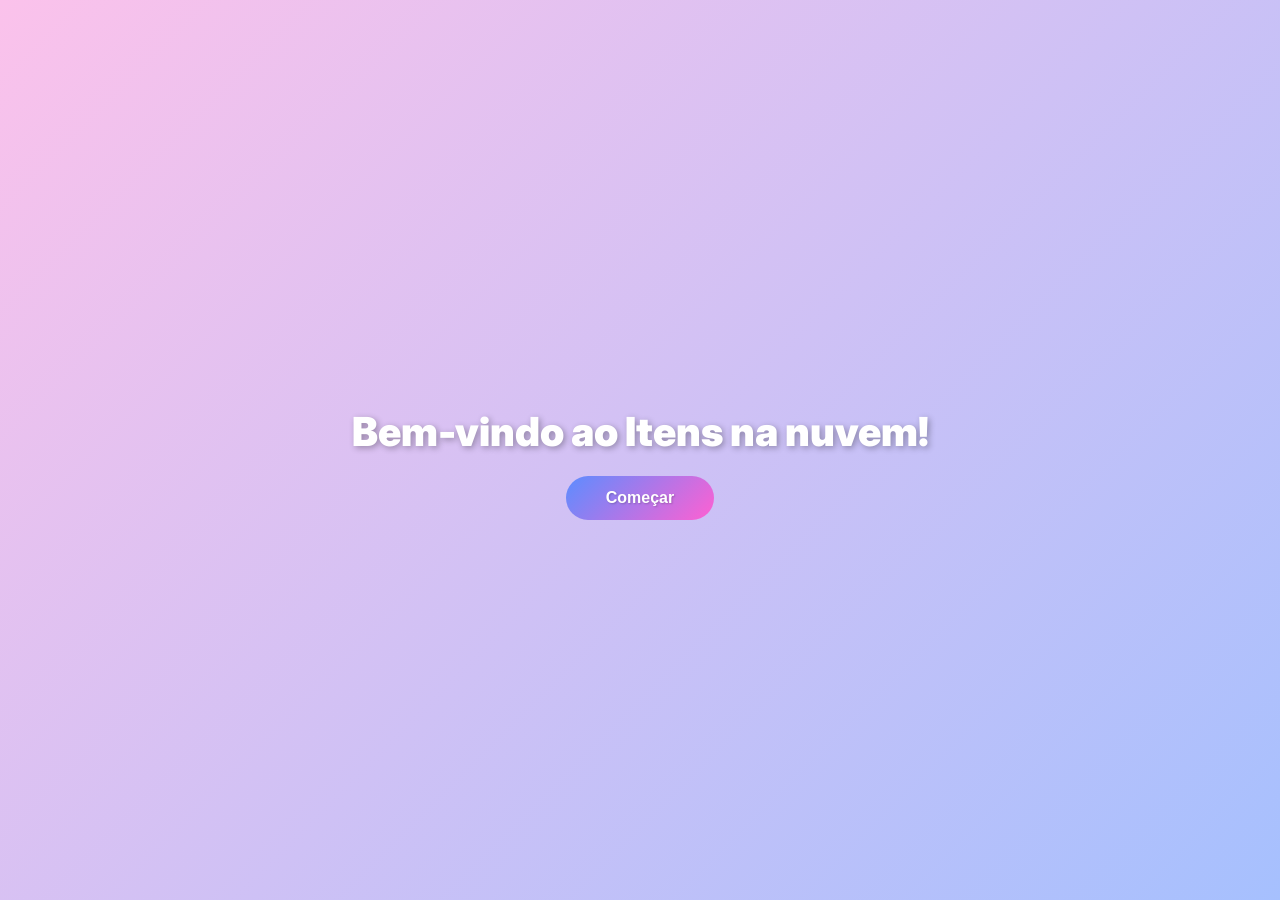
==== arrastaresoltar.html @ 259b535d "inicial" ====
<!DOCTYPE html>
<html lang="pt-BR">
<head>
<meta charset="UTF-8">
<meta name="viewport" content="width=device-width, initial-scale=1.0">
<title>Itens na nuvem</title>
<link rel="manifest" href="/manifest.json">
<style>
@import url('https://fonts.googleapis.com/css2?family=Inter:wght@400;700;900&display=swap');
body { margin:0; padding:0; width:100vw; height:100vh; background: linear-gradient(135deg,#a7d0f3,#e8c7ff); font-family:'Inter',sans-serif; display:flex; flex-direction:column; align-items:center; justify-content:center; overflow:hidden; color:#311b92; }
.back-button:hover, #restart-button:hover {
    transform: translateY(-3px);
    box-shadow: 0 6px 15px rgba(0, 0, 0, 0.3);
  }
  .back-button { left: 20px; }
  #restart-button { right: 20px; }


   .next-button, #restart-button, .back-button {
            position: fixed;
            width: 70px;
            height: 70px;
            border-radius: 50%;
            border: none;
            cursor: pointer;
            box-shadow: 0 4px 12px rgba(0, 0, 0, 0.4);
            z-index: 20;
            transition: transform 0.2s ease, box-shadow 0.2s ease;
            font-size: 2rem;
            color: white;
            font-weight: bold;
            border: 4px solid #fff;
        }
        .next-button { top: 20px; right: 20px; background: linear-gradient(135deg, #e0aaff, #aa22ff); }
        #restart-button { top: 50%; left: 10%; transform: translateX(-50%); background: linear-gradient(135deg, #e0aaff, #aa22ff); }
        .back-button { top: 20px; left: 20px; background: linear-gradient(135deg, #e0aaff, #aa22ff); }
        .next-button:active, #restart-button:active, .back-button:active {
            transform: scale(0.9) translateX(-50%);
            box-shadow: 0 2px 8px rgba(0, 0, 0, 0.4);
        }

.game-container { display:flex; flex-direction:column; align-items:center; justify-content:center; padding:2rem; background-color: rgba(255,255,255,0.5); backdrop-filter: blur(15px); border-radius:20px; box-shadow:0 10px 30px rgba(0,0,0,0.15); height:500px; }
h1 { font-size:2.5rem; font-weight:900; color:#4a148c; margin-bottom:0.5rem; }
#instruction-text { font-size:1.2rem; font-weight:700; color:#6a1b9a; margin-bottom:2rem; }
.main-game-area { display:flex; justify-content:center; align-items:flex-start; gap:3rem; margin-bottom:3rem; position:relative; }
#cloud-container { position:relative; width:500px; height:250px; display:flex; justify-content:center; align-items:center; animation: float 4s ease-in-out infinite; }
@keyframes float { 0% {transform:translateY(0);} 50% {transform:translateY(-12px);} 100% {transform:translateY(0);} }
#cloud-container img.cloud-bg { width:100%; height:100%; object-fit:contain; }
#cloud-item { position:absolute; top:50%; left:50%; width:200px; height:200px; transform:translate(-50%, -50%); pointer-events:none; transition: all 0.5s ease; opacity:0.3; }
#robot { width:600px; height:auto; transition: transform 0.3s; position:relative; z-index:2; }
.options { display:flex; gap:10rem; }
.option { width:200px; height:200px; background: linear-gradient(145deg,#bbfffe,#d0d7fd); display:flex; justify-content:center; align-items:center; border-radius:20px; cursor:grab; box-shadow:6px 6px 12px rgba(0,0,0,0.2), -6px -6px 12px rgba(255,255,255,0.5); transition: transform 0.3s, box-shadow 0.3s; transform-style: preserve-3d; }
.option img { max-width:80%; max-height:80%; }
.option.hidden { display:none; }
.option.dragging { opacity:0; }
@keyframes danceAnim { 0%{transform:rotate(0deg);} 25%{transform:rotate(15deg);} 50%{transform:rotate(-15deg);} 75%{transform:rotate(15deg);} 100%{transform:rotate(0deg);} }
#robot.dance { animation:danceAnim 1s ease; }
.option:hover { transform:translateY(-5px) scale(1.05); box-shadow:8px 8px 16px rgba(0,0,0,0.3), -8px -8px 16px rgba(255,255,255,0.6); }
#cloud-container.correct { box-shadow:0 0 30px 10px #ffeb3b; transition: box-shadow 0.3s ease-in-out; }
/* PARTICULAS */
.particle { position:absolute; width:10px; height:10px; border-radius:50%; opacity:0.8; pointer-events:none; animation:fall linear; }
@keyframes fall { 0%{transform:translateY(0);} 100%{transform:translateY(600px);} }


       .lock-screen {
            position: fixed; 
            top:0; 
            left:0; 
            width:100%; 
            height:100%;
            background: rgba(0,0,0,0.6); 
            display:flex; 
            justify-content:center; 
            align-items:center;
            z-index:2000; 
            display:none;
        }

        /* Estilo da caixa de bloqueio */
        .lock-box {
            background: rgba(255, 255, 255, 0.4);
            -webkit-backdrop-filter: blur(10px);
            backdrop-filter: blur(10px);
            padding: 30px 40px;
            border-radius: 25px;
            text-align: center;
            box-shadow: 0 8px 20px rgba(0, 0, 0, 0.25);
            max-width: 350px;
            width: 90%;
            border: 1px solid rgba(255, 255, 255, 0.3);
        }

        .lock-box h2 { 
            color: #4a148c; 
            margin-bottom: 0.5rem; 
            font-weight: 700;
        }

        .lock-box p {
            color: #6a0dad;
            margin-bottom: 1rem;
            font-weight: 600;
        }

        .lock-box input {
            padding:0.7rem; font-size:1rem; margin-bottom:1rem;
    width:80%; max-width:250px;
    border:3px solid #f2e2ff; border-radius:15px;
    outline:none; transition:0.3s; background-color:#f8f0ff;
    text-align:center; color:#4a148c;
        }

        .lock-box input:focus {
            border-color:#d1b8ff; box-shadow:0 0 8px rgba(209,184,255,0.8);
        }
        
        .lock-box button {
            background: linear-gradient(135deg, #a6c0fe, #fbc2eb);
            color: white;
            font-weight: bold;
            cursor: pointer;
            width: 100%;
            padding: 0.8rem;
            margin-top: 1rem;
            border-radius: 15px;
            border: none;
            font-size: 1rem;
            transition: transform 0.3s, box-shadow 0.3s;
            box-shadow: 0 4px 6px rgba(0,0,0,0.1);
        }

        .lock-box button:hover {
            transform:scale(1.1);
        }
        
        .lock-box #unlockFeedback {
            color:#ff5252; font-weight:bold; margin-top:10px; animation:fadeIn 0.5s;
        }

</style>
</head>
<body>
<a href="jogos.html" class="back-button" style="left:2rem;">⬅</a>
<button id="restart-button" class="back-button" style="left:auto; right:2rem;">⟳</button>

   <div id="start-screen" style="
    position: fixed;
    top: 0; left: 0;
    width: 100%; height: 100%;
    background: linear-gradient(135deg,#fbc2eb,#a6c0fe);
    display: flex; flex-direction: column;
    align-items: center; justify-content: center;
    z-index: 9999;
">
    <h1 style="
        color: #fff;
        font-size: 2.5rem;
        text-align: center;
        text-shadow: 2px 2px 6px rgba(0,0,0,0.3);
        margin-bottom: 20px;
    ">Bem-vindo ao Itens na nuvem!</h1>
    <button id="start-game-btn" style="
        padding:0.8rem 2.5rem;
        font-size:1rem;
        border-radius:100px;
        border:none;
        background: linear-gradient(135deg,#5c8dff,#ff60d2);
        color:white;
        cursor:pointer;
        font-weight:bold;
        text-shadow:1px 1px 2px rgba(0,0,0,0.2);
    ">Começar</button>
</div>


<div class="game-container">
    <h1>Arraste o item para a nuvem!</h1>
    <p id="instruction-text">Arraste a música para a nuvem.</p>

    <div class="main-game-area">
        <div id="cloud-container">
            <img src="nuvem2.png" alt="Nuvem" class="cloud-bg">
            <img id="cloud-item" src="" alt="Item esperado">
        </div>
    </div>

    <div class="options">
        <div class="option" id="music" draggable="true">
            <img src="musica2.png" alt="Música">
        </div>
        <div class="option" id="photo" draggable="true">
            <img src="foto2.png" alt="Foto">
        </div>
        <div class="option" id="game" draggable="true">
            <img src="videogame2.png" alt="Videogame">
        </div>
    </div>
</div>

<!-- SONS -->
<audio id="victory-sound" src="itenscarregados.mp3" preload="auto"></audio>
<audio id="correct-sound" src="itemcorreto.mp3" preload="auto"></audio>
<audio id="wrong-sound" src="itemerrado.mp3" preload="auto"></audio>
<audio id="robot-music-sound" src="robomusica.mp3" preload="auto"></audio>
<audio id="robot-photo-sound" src="robofoto.mp3" preload="auto"></audio>
<audio id="robot-game-sound" src="robojogo.mp3" preload="auto"></audio>

<div class="lock-screen" id="lock-screen">
      <div class="lock-box">
        <p class="text-xs text-gray-400 font-normal">Painel Parental</p>
        <h2 class="text-base text-gray-600 font-normal mb-2">Tempo esgotado!</h2>
        <p class="text-sm font-light">Digite a senha para continuar jogando:</p>
        <input type="password" id="unlockPassword" placeholder="Senha">
        <br>
        <button onclick="unlockGame()">Desbloquear</button>
        <p id="unlockFeedback" style="color:red;font-weight:bold;margin-top:8px;"></p>
      </div>
    </div>



<script>
const cloudContainer = document.getElementById('cloud-container');
const cloudItem = document.getElementById('cloud-item');
const instructionText = document.getElementById('instruction-text');

const sequence=['music','photo','game'];
const itemImages={music:"musica2.png", photo:"foto2.png", game:"videogame2.png"};
const instructionSequence=[
    'Arraste a música para a nuvem.',
    'Agora, arraste a foto para a nuvem.',
    'Por fim, arraste o videogame para a nuvem.'
];
const robotGifs={music:"robodanca (3).gif", photo:"robofoto.gif", game:"robojogo.gif"};

let current=0;
let robot;
let currentRobotSound=null;
let particlesInterval=null;

// MOSTRAR PRIMEIRO ITEM
cloudItem.src=itemImages[sequence[current]];
cloudItem.style.opacity=0.3;

// DRAG & DROP
document.querySelectorAll('.option').forEach(item=>{
    item.addEventListener('dragstart', e=>{
        e.dataTransfer.setData('text/plain', e.currentTarget.id);
        e.currentTarget.classList.add('dragging');
        const ghost=e.currentTarget.cloneNode(true);
        ghost.style.position="absolute";
        ghost.style.top="-1000px";
        ghost.style.left="-1000px";
        ghost.style.opacity="1";
        document.body.appendChild(ghost);
        e.dataTransfer.setDragImage(ghost, ghost.offsetWidth/2, ghost.offsetHeight/2);
        setTimeout(()=>document.body.removeChild(ghost),0);
    });
    item.addEventListener('dragend', e=>{
        if(!e.currentTarget.classList.contains('hidden')){
            e.currentTarget.classList.remove('dragging');
        }
    });
});

cloudContainer.addEventListener('dragover', e=>e.preventDefault());

cloudContainer.addEventListener('drop', e=>{
    e.preventDefault();
    const id=e.dataTransfer.getData('text/plain');
    const draggedElement=document.getElementById(id);
    draggedElement.classList.remove('dragging');

    if(currentRobotSound){
        currentRobotSound.loop=false;
        currentRobotSound.pause();
        currentRobotSound.currentTime=0;
        currentRobotSound=null;
    }

    if(id===sequence[current]){
        document.getElementById("correct-sound").play();

        if(!robot){
            robot=document.createElement('img');
            robot.id='robot';
            robot.src=robotGifs[id];
            robot.style.width='600px';
            robot.style.height='auto';
            robot.style.transition='transform 0.3s';
            document.querySelector('.main-game-area').appendChild(robot);
        }else{
            robot.src=robotGifs[id];
        }
        robot.classList.add('dance');
        setTimeout(()=>robot.classList.remove('dance'),1000);

        if(id==='music') currentRobotSound=document.getElementById("robot-music-sound");
        if(id==='photo') currentRobotSound=document.getElementById("robot-photo-sound");
        if(id==='game') currentRobotSound=document.getElementById("robot-game-sound");

        currentRobotSound.currentTime=0;
        currentRobotSound.loop=true;
        currentRobotSound.play();

        cloudContainer.classList.add('correct');
        setTimeout(()=>cloudContainer.classList.remove('correct'),300);

        cloudItem.src=itemImages[id];
        cloudItem.style.opacity=1;

        draggedElement.classList.add('hidden');
        current++;

        if(current<sequence.length){
            setTimeout(()=>{
                cloudItem.src=itemImages[sequence[current]];
                cloudItem.style.opacity=0.3;
                instructionText.textContent=instructionSequence[current];
            },3000);
        }else{
            // Vitória: apenas registrar no histórico
            startGame();
        }
    }else{
        document.getElementById("wrong-sound").play();
        draggedElement.classList.remove('dragging');
    }
});

// FUNÇÃO PARTICULAS
function startParticles(){
    if(particlesInterval) clearInterval(particlesInterval);
    particlesInterval=setInterval(()=>{
        const particle=document.createElement('div');
        particle.classList.add('particle');
        particle.style.backgroundColor=`hsl(${Math.random()*360},70%,60%)`;
        particle.style.left=Math.random()*window.innerWidth+'px';
        particle.style.animationDuration=2+Math.random()*2+'s';
        document.body.appendChild(particle);
        setTimeout(()=>particle.remove(),3000);
    },100);
}

function stopParticles(){
    if(particlesInterval) clearInterval(particlesInterval);
}

// CONTROLE PARENTAL
function startTimerGame(){
    clearInterval(window.limitCheckerGame);
    window.limitCheckerGame = setInterval(()=>{
        const gameLimit = parseInt(localStorage.getItem('gameLimit')) || 0;
        const gameStart = parseInt(localStorage.getItem('gameStart')) || 0;
        if(gameLimit && gameStart){
            const elapsed = (Date.now() - gameStart) / 1000;
            if(elapsed >= gameLimit){
                clearInterval(window.limitCheckerGame);
                const lock = document.getElementById("lock-screen");
                if(lock) lock.style.display = "flex";
            }
        }
    }, 1000);
}

function unlockGame(){
    const input = document.getElementById("unlockPassword").value;
    const savedPassword = localStorage.getItem("parentPassword") || "1234";
    const feedback = document.getElementById("unlockFeedback");
    if(input === savedPassword){
        document.getElementById("lock-screen").style.display = "none";
        document.getElementById("unlockPassword").value = "";
        feedback.textContent = "";
        localStorage.setItem('gameStart', Date.now());
        startTimerGame();
    } else {
        feedback.textContent = "Senha incorreta!";
    }
}

if(localStorage.getItem('gameLimit') && localStorage.getItem('gameStart')){
    startTimerGame();
}

// FUNÇÃO PARA SALVAR HISTÓRICO
function startGame() {
    const gameName = "Arrastar e soltar";
    let historico = JSON.parse(localStorage.getItem("gameHistory")) || {};
    if (!historico[gameName]) {
        historico[gameName] = { plays: 0 };
    }
    historico[gameName].plays += 1;
    localStorage.setItem("gameHistory", JSON.stringify(historico));
}

// BOTÃO RESTART
const restartButton = document.getElementById('restart-button');

restartButton.addEventListener('click', () => {
    current = 0;
    cloudItem.src = itemImages[sequence[current]];
    cloudItem.style.opacity = 0.3;
    instructionText.textContent = instructionSequence[current];
    document.querySelectorAll('.option').forEach(opt => opt.classList.remove('hidden', 'dragging'));
    
    if(robot){
        robot.remove();
        robot = null;
    }
    
    if(currentRobotSound){
        currentRobotSound.loop = false;
        currentRobotSound.pause();
        currentRobotSound.currentTime = 0;
        currentRobotSound = null;
    }

    stopParticles();
});
constentranceSound = new Audio('oqueenuvem.mp3'); // primeiro som
constafterSound = new Audio('conecteoscabos.mp3'); // segundo som

document.getElementById("start-game-btn").addEventListener("click", function() {
    // Esconde a tela inicial
    document.getElementById("start-screen").style.display = "none";

    // Garante que o evento 'ended' do primeiro som está registrado antes de tocar
    entranceSound.addEventListener("ended", () => {
        afterSound.play().catch(e => console.warn("Erro ao tocar o segundo som:", e));
    }, { once: true }); // 'once' evita múltiplos disparos

    // Toca o primeiro som
    entranceSound.play().catch(e => console.warn("Erro ao tocar o primeiro som:", e));
});

</script>
<script src="/register-sw.js"></script>
</body>
</html>
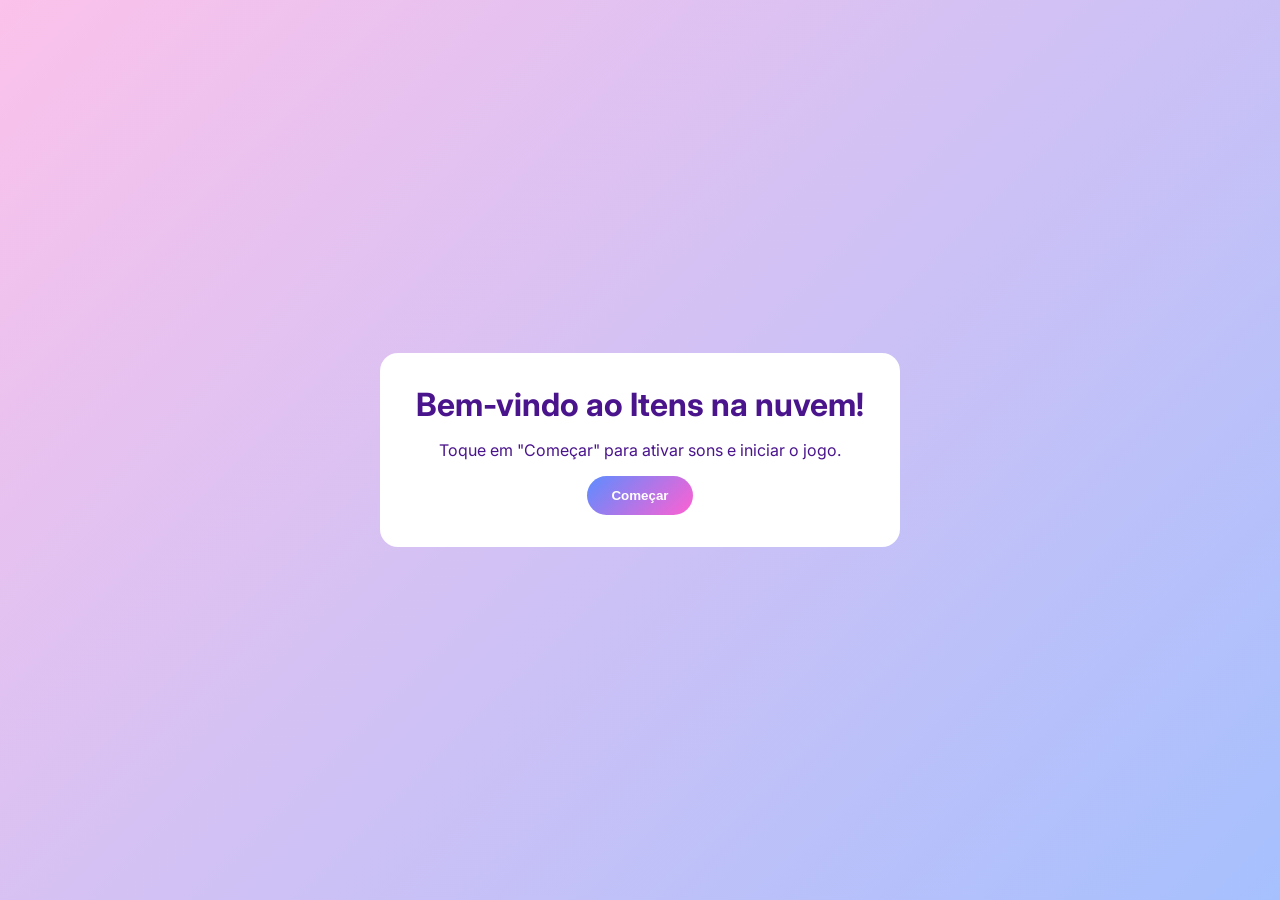
==== commit 6fb53332: "arrasta e solta" ====
--- a/arrastaresoltar.html
+++ b/arrastaresoltar.html
@@ -1,439 +1,475 @@
-<!DOCTYPE html>
+<!doctype html>
 <html lang="pt-BR">
 <head>
-<meta charset="UTF-8">
-<meta name="viewport" content="width=device-width, initial-scale=1.0">
+<meta charset="utf-8" />
+<meta name="viewport" content="width=device-width,initial-scale=1,viewport-fit=cover" />
 <title>Itens na nuvem</title>
-<link rel="manifest" href="/manifest.json">
+
+<!-- PWA meta -->
+<link rel="manifest" href="manifest.json">
+<meta name="theme-color" content="#a7d0f3"/>
+<link rel="icon" href="icons/icon-192.png">
+
+<!-- Fonts -->
+<link href="https://fonts.googleapis.com/css2?family=Inter:wght@400;700;900&display=swap" rel="stylesheet">
+
 <style>
-@import url('https://fonts.googleapis.com/css2?family=Inter:wght@400;700;900&display=swap');
-body { margin:0; padding:0; width:100vw; height:100vh; background: linear-gradient(135deg,#a7d0f3,#e8c7ff); font-family:'Inter',sans-serif; display:flex; flex-direction:column; align-items:center; justify-content:center; overflow:hidden; color:#311b92; }
-.back-button:hover, #restart-button:hover {
-    transform: translateY(-3px);
-    box-shadow: 0 6px 15px rgba(0, 0, 0, 0.3);
-  }
-  .back-button { left: 20px; }
-  #restart-button { right: 20px; }
-
-
-   .next-button, #restart-button, .back-button {
-            position: fixed;
-            width: 70px;
-            height: 70px;
-            border-radius: 50%;
-            border: none;
-            cursor: pointer;
-            box-shadow: 0 4px 12px rgba(0, 0, 0, 0.4);
-            z-index: 20;
-            transition: transform 0.2s ease, box-shadow 0.2s ease;
-            font-size: 2rem;
-            color: white;
-            font-weight: bold;
-            border: 4px solid #fff;
-        }
-        .next-button { top: 20px; right: 20px; background: linear-gradient(135deg, #e0aaff, #aa22ff); }
-        #restart-button { top: 50%; left: 10%; transform: translateX(-50%); background: linear-gradient(135deg, #e0aaff, #aa22ff); }
-        .back-button { top: 20px; left: 20px; background: linear-gradient(135deg, #e0aaff, #aa22ff); }
-        .next-button:active, #restart-button:active, .back-button:active {
-            transform: scale(0.9) translateX(-50%);
-            box-shadow: 0 2px 8px rgba(0, 0, 0, 0.4);
-        }
-
-.game-container { display:flex; flex-direction:column; align-items:center; justify-content:center; padding:2rem; background-color: rgba(255,255,255,0.5); backdrop-filter: blur(15px); border-radius:20px; box-shadow:0 10px 30px rgba(0,0,0,0.15); height:500px; }
-h1 { font-size:2.5rem; font-weight:900; color:#4a148c; margin-bottom:0.5rem; }
-#instruction-text { font-size:1.2rem; font-weight:700; color:#6a1b9a; margin-bottom:2rem; }
-.main-game-area { display:flex; justify-content:center; align-items:flex-start; gap:3rem; margin-bottom:3rem; position:relative; }
-#cloud-container { position:relative; width:500px; height:250px; display:flex; justify-content:center; align-items:center; animation: float 4s ease-in-out infinite; }
-@keyframes float { 0% {transform:translateY(0);} 50% {transform:translateY(-12px);} 100% {transform:translateY(0);} }
-#cloud-container img.cloud-bg { width:100%; height:100%; object-fit:contain; }
-#cloud-item { position:absolute; top:50%; left:50%; width:200px; height:200px; transform:translate(-50%, -50%); pointer-events:none; transition: all 0.5s ease; opacity:0.3; }
-#robot { width:600px; height:auto; transition: transform 0.3s; position:relative; z-index:2; }
-.options { display:flex; gap:10rem; }
-.option { width:200px; height:200px; background: linear-gradient(145deg,#bbfffe,#d0d7fd); display:flex; justify-content:center; align-items:center; border-radius:20px; cursor:grab; box-shadow:6px 6px 12px rgba(0,0,0,0.2), -6px -6px 12px rgba(255,255,255,0.5); transition: transform 0.3s, box-shadow 0.3s; transform-style: preserve-3d; }
-.option img { max-width:80%; max-height:80%; }
-.option.hidden { display:none; }
-.option.dragging { opacity:0; }
-@keyframes danceAnim { 0%{transform:rotate(0deg);} 25%{transform:rotate(15deg);} 50%{transform:rotate(-15deg);} 75%{transform:rotate(15deg);} 100%{transform:rotate(0deg);} }
-#robot.dance { animation:danceAnim 1s ease; }
-.option:hover { transform:translateY(-5px) scale(1.05); box-shadow:8px 8px 16px rgba(0,0,0,0.3), -8px -8px 16px rgba(255,255,255,0.6); }
-#cloud-container.correct { box-shadow:0 0 30px 10px #ffeb3b; transition: box-shadow 0.3s ease-in-out; }
-/* PARTICULAS */
-.particle { position:absolute; width:10px; height:10px; border-radius:50%; opacity:0.8; pointer-events:none; animation:fall linear; }
-@keyframes fall { 0%{transform:translateY(0);} 100%{transform:translateY(600px);} }
-
-
-       .lock-screen {
-            position: fixed; 
-            top:0; 
-            left:0; 
-            width:100%; 
-            height:100%;
-            background: rgba(0,0,0,0.6); 
-            display:flex; 
-            justify-content:center; 
-            align-items:center;
-            z-index:2000; 
-            display:none;
-        }
-
-        /* Estilo da caixa de bloqueio */
-        .lock-box {
-            background: rgba(255, 255, 255, 0.4);
-            -webkit-backdrop-filter: blur(10px);
-            backdrop-filter: blur(10px);
-            padding: 30px 40px;
-            border-radius: 25px;
-            text-align: center;
-            box-shadow: 0 8px 20px rgba(0, 0, 0, 0.25);
-            max-width: 350px;
-            width: 90%;
-            border: 1px solid rgba(255, 255, 255, 0.3);
-        }
-
-        .lock-box h2 { 
-            color: #4a148c; 
-            margin-bottom: 0.5rem; 
-            font-weight: 700;
-        }
-
-        .lock-box p {
-            color: #6a0dad;
-            margin-bottom: 1rem;
-            font-weight: 600;
-        }
-
-        .lock-box input {
-            padding:0.7rem; font-size:1rem; margin-bottom:1rem;
-    width:80%; max-width:250px;
-    border:3px solid #f2e2ff; border-radius:15px;
-    outline:none; transition:0.3s; background-color:#f8f0ff;
-    text-align:center; color:#4a148c;
-        }
-
-        .lock-box input:focus {
-            border-color:#d1b8ff; box-shadow:0 0 8px rgba(209,184,255,0.8);
-        }
-        
-        .lock-box button {
-            background: linear-gradient(135deg, #a6c0fe, #fbc2eb);
-            color: white;
-            font-weight: bold;
-            cursor: pointer;
-            width: 100%;
-            padding: 0.8rem;
-            margin-top: 1rem;
-            border-radius: 15px;
-            border: none;
-            font-size: 1rem;
-            transition: transform 0.3s, box-shadow 0.3s;
-            box-shadow: 0 4px 6px rgba(0,0,0,0.1);
-        }
-
-        .lock-box button:hover {
-            transform:scale(1.1);
-        }
-        
-        .lock-box #unlockFeedback {
-            color:#ff5252; font-weight:bold; margin-top:10px; animation:fadeIn 0.5s;
-        }
-
+:root{
+  --bg1:#a7d0f3; --bg2:#e8c7ff; --accent1:#4a148c; --accent2:#6a1b9a;
+  --card-bg: rgba(255,255,255,0.55);
+  --glass: rgba(255,255,255,0.25);
+}
+*{box-sizing:border-box}
+html,body{height:100%; margin:0; padding:0; font-family:Inter,system-ui,-apple-system,"Segoe UI",Roboto; background:linear-gradient(135deg,var(--bg1),var(--bg2)); color:var(--accent1); -webkit-font-smoothing:antialiased; -moz-osx-font-smoothing:grayscale;}
+a{color:inherit; text-decoration:none}
+
+/* Layout */
+.wrapper{min-height:100vh; display:flex; align-items:center; justify-content:center; padding:2vmax;}
+.game-card{
+  width:min(1100px,96%);
+  background:var(--card-bg); border-radius:20px; padding:clamp(18px,3vw,36px);
+  box-shadow:0 20px 40px rgba(0,0,0,0.12); backdrop-filter: blur(8px);
+  display:flex; flex-direction:column; align-items:center;
+}
+.header{width:100%; display:flex; align-items:center; justify-content:space-between; gap:1rem; margin-bottom:1rem;}
+.title{font-size:clamp(1.6rem,3.2vw,2.4rem); font-weight:900; color:var(--accent1); text-align:center; flex:1}
+.controls{display:flex; gap:0.75rem; align-items:center}
+.icon-btn{width:56px;height:56px;border-radius:50%;border:none!important;background:linear-gradient(135deg,#e0aaff,#aa22ff); color:#fff; display:grid;place-items:center; box-shadow:0 6px 15px rgba(0,0,0,0.2); cursor:pointer}
+.icon-btn:active{transform:scale(.96)}
+.start-overlay{position:fixed; inset:0; display:flex; align-items:center; justify-content:center; background:linear-gradient(135deg,#fbc2eb,#a6c0fe); z-index:999; transition:opacity .25s}
+.start-card{background:white;padding:2rem;border-radius:18px;text-align:center; max-width:520px; width:90%}
+.start-card h1{margin:0 0 1rem 0; color:#4a148c}
+.start-card button{background:linear-gradient(135deg,#5c8dff,#ff60d2); color:white;border:none;padding:12px 24px;border-radius:999px; font-weight:700; cursor:pointer}
+
+/* Main area */
+.main-game{display:flex; gap:clamp(1rem,4vw,3rem); align-items:flex-start; width:100%; flex-wrap:wrap; justify-content:center}
+.cloud-wrap{flex:1; min-width:260px; display:flex; justify-content:center; align-items:center}
+#cloud-container{position:relative; width:min(540px,70%); max-width:640px; height:min(260px,35vh); display:flex; align-items:center; justify-content:center; transition:box-shadow .25s; border-radius:18px; background:transparent}
+#cloud-bg{width:100%; height:100%; object-fit:contain; pointer-events:none}
+#cloud-item{position:absolute; width:min(220px,40%); height:auto; transform:translateY(-10%); opacity:.35; transition:opacity .3s, transform .25s; pointer-events:none}
+
+/* options */
+.options{display:flex; gap:clamp(1rem,5vw,3rem); flex:1; justify-content:center; flex-wrap:wrap}
+.option{
+  width:min(170px,22vw); height:min(170px,22vw); border-radius:18px; display:flex; align-items:center; justify-content:center;
+  background:linear-gradient(145deg,#bbfffe,#d0d7fd);
+  box-shadow:6px 6px 18px rgba(0,0,0,0.12), -6px -6px 18px rgba(255,255,255,0.6);
+  cursor:grab; touch-action:none; user-select:none; -webkit-user-select:none;
+  transition:transform .18s, box-shadow .18s, opacity .2s;
+}
+.option:active{cursor:grabbing; transform:scale(.98)}
+.option img{max-width:80%; max-height:80%}
+.option.hidden{opacity:0; pointer-events:none; transform:scale(.95)}
+
+/* instruction */
+.instruction{width:100%; text-align:center; font-weight:700; color:var(--accent2); margin:14px 0 6px 0}
+
+/* robot */
+#robot{position:relative; width:100%; max-width:420px; height:auto; margin-top:6px; transition:transform .2s}
+#robot.dance{animation:dance 1s ease}
+@keyframes dance{0%{transform:rotate(0)}25%{transform:rotate(12deg)}50%{transform:rotate(-12deg)}75%{transform:rotate(12deg)}100%{transform:rotate(0)}}
+
+/* lockscreen */
+.lock-screen{position:fixed; inset:0; display:none; align-items:center; justify-content:center; background:rgba(0,0,0,0.6); z-index:2000}
+.lock-box{background:var(--glass); padding:20px;border-radius:16px;max-width:340px;width:90%; text-align:center; border:1px solid rgba(255,255,255,0.28)}
+.lock-box input{padding:10px;border-radius:10px;border:2px solid #f2e2ff;background:#f8f0ff;width:100%;}
+
+/* responsive tweaks */
+@media (max-width:720px){
+  .game-card{padding:16px}
+  .title{font-size:1.4rem}
+  .options{gap:12px}
+  .option{width:110px;height:110px;border-radius:14px}
+  #cloud-item{width:120px}
+  #robot{max-width:260px}
+}
 </style>
 </head>
 <body>
-<a href="jogos.html" class="back-button" style="left:2rem;">⬅</a>
-<button id="restart-button" class="back-button" style="left:auto; right:2rem;">⟳</button>
-
-   <div id="start-screen" style="
-    position: fixed;
-    top: 0; left: 0;
-    width: 100%; height: 100%;
-    background: linear-gradient(135deg,#fbc2eb,#a6c0fe);
-    display: flex; flex-direction: column;
-    align-items: center; justify-content: center;
-    z-index: 9999;
-">
-    <h1 style="
-        color: #fff;
-        font-size: 2.5rem;
-        text-align: center;
-        text-shadow: 2px 2px 6px rgba(0,0,0,0.3);
-        margin-bottom: 20px;
-    ">Bem-vindo ao Itens na nuvem!</h1>
-    <button id="start-game-btn" style="
-        padding:0.8rem 2.5rem;
-        font-size:1rem;
-        border-radius:100px;
-        border:none;
-        background: linear-gradient(135deg,#5c8dff,#ff60d2);
-        color:white;
-        cursor:pointer;
-        font-weight:bold;
-        text-shadow:1px 1px 2px rgba(0,0,0,0.2);
-    ">Começar</button>
+
+<div class="wrapper">
+  <div class="game-card" role="application" aria-label="Jogo Arraste o item para a nuvem">
+    <div class="header">
+      <a href="Jogos.html" class="icon-btn" aria-label="Voltar">⬅</a>
+      <div class="title">Arraste o item para a nuvem!</div>
+      <div class="controls">
+        <button id="installBtn" class="icon-btn" aria-label="Instalar">⤓</button>
+        <button id="restart-button" class="icon-btn" aria-label="Reiniciar">⟳</button>
+      </div>
+    </div>
+
+    <div class="instruction" id="instruction-text">Arraste a música para a nuvem.</div>
+
+    <div class="main-game">
+      <div class="cloud-wrap">
+        <div id="cloud-container" aria-label="Alvo da nuvem">
+          <img id="cloud-bg" src="nuvem2.png" alt="Nuvem">
+          <img id="cloud-item" src="" alt="Item esperado" aria-hidden="true">
+        </div>
+      </div>
+
+      <div class="options" id="options">
+        <div class="option" id="music" role="button" tabindex="0" aria-label="Música" data-type="music">
+          <img src="musica2.png" alt="">
+        </div>
+        <div class="option" id="photo" role="button" tabindex="0" aria-label="Foto" data-type="photo">
+          <img src="foto2.png" alt="">
+        </div>
+        <div class="option" id="game" role="button" tabindex="0" aria-label="Videogame" data-type="game">
+          <img src="videogame2.png" alt="">
+        </div>
+      </div>
+    </div>
+
+    <div id="robot-area" style="display:flex;justify-content:center;"></div>
+  </div>
 </div>
 
-
-<div class="game-container">
-    <h1>Arraste o item para a nuvem!</h1>
-    <p id="instruction-text">Arraste a música para a nuvem.</p>
-
-    <div class="main-game-area">
-        <div id="cloud-container">
-            <img src="nuvem2.png" alt="Nuvem" class="cloud-bg">
-            <img id="cloud-item" src="" alt="Item esperado">
-        </div>
-    </div>
-
-    <div class="options">
-        <div class="option" id="music" draggable="true">
-            <img src="musica2.png" alt="Música">
-        </div>
-        <div class="option" id="photo" draggable="true">
-            <img src="foto2.png" alt="Foto">
-        </div>
-        <div class="option" id="game" draggable="true">
-            <img src="videogame2.png" alt="Videogame">
-        </div>
-    </div>
+<!-- Start overlay (required for audio autoplay user gesture) -->
+<div id="start-screen" class="start-overlay" aria-hidden="false">
+  <div class="start-card">
+    <h1>Bem-vindo ao Itens na nuvem!</h1>
+    <p style="margin:0 0 1rem">Toque em "Começar" para ativar sons e iniciar o jogo.</p>
+    <button id="start-game-btn">Começar</button>
+  </div>
 </div>
 
-<!-- SONS -->
+<!-- Lock screen (parental) -->
+<div class="lock-screen" id="lock-screen" aria-hidden="true">
+  <div class="lock-box" role="dialog" aria-modal="true" aria-label="Painel parental">
+    <p style="margin:0;color:#6a0dad;font-weight:600">Painel Parental</p>
+    <h2 style="margin:.5rem 0 0 0;color:var(--accent1)">Tempo esgotado!</h2>
+    <p style="margin:.5rem 0">Digite a senha para continuar jogando:</p>
+    <input type="password" id="unlockPassword" placeholder="Senha">
+    <button style="margin-top:8px;padding:10px;border-radius:10px;background:linear-gradient(135deg,#a6c0fe,#fbc2eb);border:none;color:white;font-weight:700" onclick="unlockGame()">Desbloquear</button>
+    <p id="unlockFeedback" style="color:red;font-weight:bold;margin-top:8px;"></p>
+  </div>
+</div>
+
+<!-- Sounds (preload but won't autoplay until user gesture) -->
 <audio id="victory-sound" src="itenscarregados.mp3" preload="auto"></audio>
 <audio id="correct-sound" src="itemcorreto.mp3" preload="auto"></audio>
 <audio id="wrong-sound" src="itemerrado.mp3" preload="auto"></audio>
 <audio id="robot-music-sound" src="robomusica.mp3" preload="auto"></audio>
 <audio id="robot-photo-sound" src="robofoto.mp3" preload="auto"></audio>
 <audio id="robot-game-sound" src="robojogo.mp3" preload="auto"></audio>
-
-<div class="lock-screen" id="lock-screen">
-      <div class="lock-box">
-        <p class="text-xs text-gray-400 font-normal">Painel Parental</p>
-        <h2 class="text-base text-gray-600 font-normal mb-2">Tempo esgotado!</h2>
-        <p class="text-sm font-light">Digite a senha para continuar jogando:</p>
-        <input type="password" id="unlockPassword" placeholder="Senha">
-        <br>
-        <button onclick="unlockGame()">Desbloquear</button>
-        <p id="unlockFeedback" style="color:red;font-weight:bold;margin-top:8px;"></p>
-      </div>
-    </div>
-
-
+<audio id="entrance-sound" src="oqueenuvem.mp3" preload="auto"></audio>
+<audio id="after-sound" src="conecteoscabos.mp3" preload="auto"></audio>
 
 <script>
+/* ========== Configurações ========== */
+const sequence = ['music','photo','game'];
+const itemImages = { music: 'musica2.png', photo: 'foto2.png', game: 'videogame2.png' };
+const instructionSequence = [
+  'Arraste a música para a nuvem.',
+  'Agora, arraste a foto para a nuvem.',
+  'Por fim, arraste o videogame para a nuvem.'
+];
+const robotGifs = { music: 'robodanca (3).gif', photo: 'robofoto.gif', game: 'robojogo.gif' };
+
+let current = 0;
+let robot = null;
+let currentRobotSound = null;
+let startScreen = document.getElementById('start-screen');
+
+/* Setup initial */
+const cloudItem = document.getElementById('cloud-item');
 const cloudContainer = document.getElementById('cloud-container');
-const cloudItem = document.getElementById('cloud-item');
 const instructionText = document.getElementById('instruction-text');
-
-const sequence=['music','photo','game'];
-const itemImages={music:"musica2.png", photo:"foto2.png", game:"videogame2.png"};
-const instructionSequence=[
-    'Arraste a música para a nuvem.',
-    'Agora, arraste a foto para a nuvem.',
-    'Por fim, arraste o videogame para a nuvem.'
-];
-const robotGifs={music:"robodanca (3).gif", photo:"robofoto.gif", game:"robojogo.gif"};
-
-let current=0;
-let robot;
-let currentRobotSound=null;
-let particlesInterval=null;
-
-// MOSTRAR PRIMEIRO ITEM
-cloudItem.src=itemImages[sequence[current]];
-cloudItem.style.opacity=0.3;
-
-// DRAG & DROP
+cloudItem.src = itemImages[sequence[current]];
+cloudItem.style.opacity = '.35';
+instructionText.textContent = instructionSequence[current];
+
+/* Audio references */
+const sounds = {
+  correct: document.getElementById('correct-sound'),
+  wrong: document.getElementById('wrong-sound'),
+  robotMusic: document.getElementById('robot-music-sound'),
+  robotPhoto: document.getElementById('robot-photo-sound'),
+  robotGame: document.getElementById('robot-game-sound'),
+  entrance: document.getElementById('entrance-sound'),
+  after: document.getElementById('after-sound'),
+  victory: document.getElementById('victory-sound')
+};
+
+/* Ensure audio will play only after user gesture: start button */
+document.getElementById('start-game-btn').addEventListener('click', async () => {
+  startScreen.style.display = 'none';
+  // try play entrance sounds in chain
+  try {
+    await sounds.entrance.play();
+    sounds.entrance.onended = () => sounds.after.play().catch(()=>{});
+  } catch(e){ /* autoplay blocked */ }
+  // start parental timer if set
+  if(localStorage.getItem('gameLimit') && localStorage.getItem('gameStart')) startTimerGame();
+});
+
+/* ========== Drag & Touch handling (robust) ========== */
+const optionsWrap = document.getElementById('options');
+let dragging = null;
+let offsetX=0, offsetY=0;
+
+function onOptionPointerDown(e){
+  const target = e.currentTarget;
+  e.preventDefault();
+  dragging = target;
+  target.setPointerCapture(e.pointerId);
+  target.classList.add('dragging');
+  const rect = target.getBoundingClientRect();
+  offsetX = (e.clientX || e.touches?.[0]?.clientX) - rect.left;
+  offsetY = (e.clientY || e.touches?.[0]?.clientY) - rect.top;
+  target.style.position = 'fixed';
+  target.style.zIndex = 9999;
+  moveDragged(e);
+}
+function moveDragged(e){
+  if(!dragging) return;
+  const clientX = (e.clientX !== undefined) ? e.clientX : (e.touches && e.touches[0].clientX);
+  const clientY = (e.clientY !== undefined) ? e.clientY : (e.touches && e.touches[0].clientY);
+  dragging.style.left = (clientX - offsetX) + 'px';
+  dragging.style.top = (clientY - offsetY) + 'px';
+}
+function endDragged(e){
+  if(!dragging) return;
+  // check drop over cloud
+  const clientX = (e.clientX !== undefined) ? e.clientX : (e.changedTouches && e.changedTouches[0].clientX);
+  const clientY = (e.clientY !== undefined) ? e.clientY : (e.changedTouches && e.changedTouches[0].clientY);
+  const elements = document.elementsFromPoint(clientX, clientY);
+  const cloudAtPoint = elements.find(el => el === cloudContainer || el.id === 'cloud-bg' || el.id === 'cloud-container');
+  const id = dragging.id;
+  dragging.style.position = '';
+  dragging.style.left = '';
+  dragging.style.top = '';
+  dragging.style.zIndex = '';
+  dragging.classList.remove('dragging');
+
+  if(currentRobotSound){
+    currentRobotSound.loop=false;
+    currentRobotSound.pause();
+    currentRobotSound.currentTime=0;
+    currentRobotSound=null;
+  }
+
+  if(cloudAtPoint){
+    handleDrop(id);
+  }
+  dragging = null;
+}
+
+/* Add pointer listeners to each option */
+document.querySelectorAll('.option').forEach(opt=>{
+  opt.addEventListener('pointerdown', onOptionPointerDown);
+  opt.addEventListener('pointermove', moveDragged);
+  opt.addEventListener('pointerup', endDragged);
+  opt.addEventListener('pointercancel', endDragged);
+
+  // keyboard accessibility: press Enter to "drop" on target (useful for a11y)
+  opt.addEventListener('keydown', (ev)=>{
+    if(ev.key === 'Enter' || ev.key === ' '){
+      ev.preventDefault();
+      // simulate drop if focused on cloud (we assume order)
+      const type = opt.dataset.type || opt.id;
+      handleDrop(type);
+    }
+  });
+});
+
+/* Also support native dragstart for desktop pointer */
 document.querySelectorAll('.option').forEach(item=>{
-    item.addEventListener('dragstart', e=>{
-        e.dataTransfer.setData('text/plain', e.currentTarget.id);
-        e.currentTarget.classList.add('dragging');
-        const ghost=e.currentTarget.cloneNode(true);
-        ghost.style.position="absolute";
-        ghost.style.top="-1000px";
-        ghost.style.left="-1000px";
-        ghost.style.opacity="1";
-        document.body.appendChild(ghost);
-        e.dataTransfer.setDragImage(ghost, ghost.offsetWidth/2, ghost.offsetHeight/2);
-        setTimeout(()=>document.body.removeChild(ghost),0);
+  item.setAttribute('draggable','true');
+  item.addEventListener('dragstart', e=>{
+    e.dataTransfer.setData('text/plain', e.currentTarget.id);
+    // create ghost image minimal
+    const ghost = e.currentTarget.cloneNode(true);
+    ghost.style.position='absolute'; ghost.style.top='-9999px';
+    document.body.appendChild(ghost);
+    e.dataTransfer.setDragImage(ghost, ghost.offsetWidth/2, ghost.offsetHeight/2);
+    setTimeout(()=>document.body.removeChild(ghost),0);
+  });
+});
+cloudContainer.addEventListener('dragover', e=>e.preventDefault());
+cloudContainer.addEventListener('drop', e=>{
+  e.preventDefault();
+  const id = e.dataTransfer.getData('text/plain');
+  handleDrop(id);
+});
+
+function handleDrop(id){
+  const draggedElement = document.getElementById(id) || document.querySelector(`.option[data-type="${id}"]`);
+  if(!draggedElement) return;
+
+  if(id === sequence[current]){
+    sounds.correct.play().catch(()=>{});
+    // robot
+    if(!robot){
+      robot = document.createElement('img');
+      robot.id = 'robot';
+      robot.src = robotGifs[id];
+      robot.alt = '';
+      document.getElementById('robot-area').appendChild(robot);
+    } else {
+      robot.src = robotGifs[id];
+    }
+    robot.classList.add('dance');
+    setTimeout(()=>robot.classList.remove('dance'),900);
+
+    if(id === 'music') currentRobotSound = sounds.robotMusic;
+    if(id === 'photo') currentRobotSound = sounds.robotPhoto;
+    if(id === 'game') currentRobotSound = sounds.robotGame;
+
+    currentRobotSound.currentTime = 0;
+    currentRobotSound.loop = true;
+    currentRobotSound.play().catch(()=>{});
+
+    cloudContainer.classList.add('correct');
+    setTimeout(()=>cloudContainer.classList.remove('correct'),300);
+
+    cloudItem.src = itemImages[id];
+    cloudItem.style.opacity = '1';
+    draggedElement.classList.add('hidden');
+    current++;
+
+    if(current < sequence.length){
+      setTimeout(()=>{
+        cloudItem.src = itemImages[sequence[current]];
+        cloudItem.style.opacity = '.35';
+        instructionText.textContent = instructionSequence[current];
+      }, 1400);
+    } else {
+      // vitória: registra histórico e toca som
+      sounds.victory.play().catch(()=>{});
+      recordHistory();
+      // partículas leves
+      spawnParticles();
+    }
+  } else {
+    sounds.wrong.play().catch(()=>{});
+    // pequena vibração (mobile)
+    if(navigator.vibrate) navigator.vibrate(80);
+  }
+}
+
+/* PARTICULAS SIMPLES */
+function spawnParticles(){
+  const count = 20;
+  for(let i=0;i<count;i++){
+    const p = document.createElement('div');
+    p.className = 'particle';
+    p.style.position='fixed';
+    p.style.left = (window.innerWidth/2 + (Math.random()-0.5)*300) + 'px';
+    p.style.top = (window.innerHeight/2 + (Math.random()-0.5)*200) + 'px';
+    p.style.width = p.style.height = (8 + Math.random()*8) + 'px';
+    p.style.borderRadius = '50%';
+    p.style.background = `hsl(${Math.random()*360} 70% 60%)`;
+    p.style.opacity = '0.9';
+    p.style.transition = `transform ${1+Math.random()}s linear, opacity 1s ease`;
+    document.body.appendChild(p);
+    requestAnimationFrame(()=> {
+      p.style.transform = `translateY(${200 + Math.random()*200}px) translateX(${(Math.random()-0.5)*200}px)`;
+      p.style.opacity = '0';
     });
-    item.addEventListener('dragend', e=>{
-        if(!e.currentTarget.classList.contains('hidden')){
-            e.currentTarget.classList.remove('dragging');
-        }
-    });
-});
-
-cloudContainer.addEventListener('dragover', e=>e.preventDefault());
-
-cloudContainer.addEventListener('drop', e=>{
-    e.preventDefault();
-    const id=e.dataTransfer.getData('text/plain');
-    const draggedElement=document.getElementById(id);
-    draggedElement.classList.remove('dragging');
-
-    if(currentRobotSound){
-        currentRobotSound.loop=false;
-        currentRobotSound.pause();
-        currentRobotSound.currentTime=0;
-        currentRobotSound=null;
+    setTimeout(()=>p.remove(), 1600);
+  }
+}
+
+/* HISTORY */
+function recordHistory(){
+  const gameName = "Arrastar e soltar";
+  let historico = JSON.parse(localStorage.getItem("gameHistory")) || {};
+  if (!historico[gameName]) historico[gameName] = { plays:0 };
+  historico[gameName].plays += 1;
+  localStorage.setItem("gameHistory", JSON.stringify(historico));
+}
+
+/* RESTART */
+document.getElementById('restart-button').addEventListener('click', resetGame);
+function resetGame(){
+  current = 0;
+  cloudItem.src = itemImages[sequence[current]];
+  cloudItem.style.opacity = '.35';
+  instructionText.textContent = instructionSequence[current];
+  document.querySelectorAll('.option').forEach(opt => opt.classList.remove('hidden','dragging'));
+  if(robot){ robot.remove(); robot = null; }
+  if(currentRobotSound){ currentRobotSound.loop=false; currentRobotSound.pause(); currentRobotSound.currentTime=0; currentRobotSound=null; }
+}
+
+/* ========== Parental control ========== */
+function startTimerGame(){
+  clearInterval(window.limitCheckerGame);
+  window.limitCheckerGame = setInterval(()=>{
+    const gameLimit = parseInt(localStorage.getItem('gameLimit')) || 0;
+    const gameStart = parseInt(localStorage.getItem('gameStart')) || 0;
+    if(gameLimit && gameStart){
+      const elapsed = (Date.now() - gameStart)/1000;
+      if(elapsed >= gameLimit){
+        clearInterval(window.limitCheckerGame);
+        const lock = document.getElementById('lock-screen');
+        lock.style.display = 'flex';
+        lock.setAttribute('aria-hidden','false');
+      }
     }
-
-    if(id===sequence[current]){
-        document.getElementById("correct-sound").play();
-
-        if(!robot){
-            robot=document.createElement('img');
-            robot.id='robot';
-            robot.src=robotGifs[id];
-            robot.style.width='600px';
-            robot.style.height='auto';
-            robot.style.transition='transform 0.3s';
-            document.querySelector('.main-game-area').appendChild(robot);
-        }else{
-            robot.src=robotGifs[id];
-        }
-        robot.classList.add('dance');
-        setTimeout(()=>robot.classList.remove('dance'),1000);
-
-        if(id==='music') currentRobotSound=document.getElementById("robot-music-sound");
-        if(id==='photo') currentRobotSound=document.getElementById("robot-photo-sound");
-        if(id==='game') currentRobotSound=document.getElementById("robot-game-sound");
-
-        currentRobotSound.currentTime=0;
-        currentRobotSound.loop=true;
-        currentRobotSound.play();
-
-        cloudContainer.classList.add('correct');
-        setTimeout(()=>cloudContainer.classList.remove('correct'),300);
-
-        cloudItem.src=itemImages[id];
-        cloudItem.style.opacity=1;
-
-        draggedElement.classList.add('hidden');
-        current++;
-
-        if(current<sequence.length){
-            setTimeout(()=>{
-                cloudItem.src=itemImages[sequence[current]];
-                cloudItem.style.opacity=0.3;
-                instructionText.textContent=instructionSequence[current];
-            },3000);
-        }else{
-            // Vitória: apenas registrar no histórico
-            startGame();
-        }
-    }else{
-        document.getElementById("wrong-sound").play();
-        draggedElement.classList.remove('dragging');
-    }
-});
-
-// FUNÇÃO PARTICULAS
-function startParticles(){
-    if(particlesInterval) clearInterval(particlesInterval);
-    particlesInterval=setInterval(()=>{
-        const particle=document.createElement('div');
-        particle.classList.add('particle');
-        particle.style.backgroundColor=`hsl(${Math.random()*360},70%,60%)`;
-        particle.style.left=Math.random()*window.innerWidth+'px';
-        particle.style.animationDuration=2+Math.random()*2+'s';
-        document.body.appendChild(particle);
-        setTimeout(()=>particle.remove(),3000);
-    },100);
-}
-
-function stopParticles(){
-    if(particlesInterval) clearInterval(particlesInterval);
-}
-
-// CONTROLE PARENTAL
-function startTimerGame(){
-    clearInterval(window.limitCheckerGame);
-    window.limitCheckerGame = setInterval(()=>{
-        const gameLimit = parseInt(localStorage.getItem('gameLimit')) || 0;
-        const gameStart = parseInt(localStorage.getItem('gameStart')) || 0;
-        if(gameLimit && gameStart){
-            const elapsed = (Date.now() - gameStart) / 1000;
-            if(elapsed >= gameLimit){
-                clearInterval(window.limitCheckerGame);
-                const lock = document.getElementById("lock-screen");
-                if(lock) lock.style.display = "flex";
-            }
-        }
-    }, 1000);
+  }, 1000);
 }
 
 function unlockGame(){
-    const input = document.getElementById("unlockPassword").value;
-    const savedPassword = localStorage.getItem("parentPassword") || "1234";
-    const feedback = document.getElementById("unlockFeedback");
-    if(input === savedPassword){
-        document.getElementById("lock-screen").style.display = "none";
-        document.getElementById("unlockPassword").value = "";
-        feedback.textContent = "";
-        localStorage.setItem('gameStart', Date.now());
-        startTimerGame();
-    } else {
-        feedback.textContent = "Senha incorreta!";
-    }
+  const input = document.getElementById('unlockPassword').value;
+  const savedPassword = localStorage.getItem('parentPassword') || '1234';
+  const feedback = document.getElementById('unlockFeedback');
+  if(input === savedPassword){
+    document.getElementById('lock-screen').style.display = 'none';
+    document.getElementById('unlockPassword').value = '';
+    feedback.textContent = '';
+    localStorage.setItem('gameStart', Date.now());
+    startTimerGame();
+  } else {
+    feedback.textContent = 'Senha incorreta!';
+  }
 }
 
 if(localStorage.getItem('gameLimit') && localStorage.getItem('gameStart')){
-    startTimerGame();
-}
-
-// FUNÇÃO PARA SALVAR HISTÓRICO
-function startGame() {
-    const gameName = "Arrastar e soltar";
-    let historico = JSON.parse(localStorage.getItem("gameHistory")) || {};
-    if (!historico[gameName]) {
-        historico[gameName] = { plays: 0 };
-    }
-    historico[gameName].plays += 1;
-    localStorage.setItem("gameHistory", JSON.stringify(historico));
-}
-
-// BOTÃO RESTART
-const restartButton = document.getElementById('restart-button');
-
-restartButton.addEventListener('click', () => {
-    current = 0;
-    cloudItem.src = itemImages[sequence[current]];
-    cloudItem.style.opacity = 0.3;
-    instructionText.textContent = instructionSequence[current];
-    document.querySelectorAll('.option').forEach(opt => opt.classList.remove('hidden', 'dragging'));
-    
-    if(robot){
-        robot.remove();
-        robot = null;
-    }
-    
-    if(currentRobotSound){
-        currentRobotSound.loop = false;
-        currentRobotSound.pause();
-        currentRobotSound.currentTime = 0;
-        currentRobotSound = null;
-    }
-
-    stopParticles();
-});
-constentranceSound = new Audio('oqueenuvem.mp3'); // primeiro som
-constafterSound = new Audio('conecteoscabos.mp3'); // segundo som
-
-document.getElementById("start-game-btn").addEventListener("click", function() {
-    // Esconde a tela inicial
-    document.getElementById("start-screen").style.display = "none";
-
-    // Garante que o evento 'ended' do primeiro som está registrado antes de tocar
-    entranceSound.addEventListener("ended", () => {
-        afterSound.play().catch(e => console.warn("Erro ao tocar o segundo som:", e));
-    }, { once: true }); // 'once' evita múltiplos disparos
-
-    // Toca o primeiro som
-    entranceSound.play().catch(e => console.warn("Erro ao tocar o primeiro som:", e));
-});
-
+  startTimerGame();
+}
+
+/* ========== Install prompt handling ========== */
+let deferredPrompt;
+const installBtn = document.getElementById('installBtn');
+installBtn.style.display = 'none';
+window.addEventListener('beforeinstallprompt', (e) => {
+  e.preventDefault();
+  deferredPrompt = e;
+  installBtn.style.display = 'inline-grid';
+});
+installBtn.addEventListener('click', async ()=>{
+  if(!deferredPrompt) return;
+  deferredPrompt.prompt();
+  const { outcome } = await deferredPrompt.userChoice;
+  deferredPrompt = null;
+  installBtn.style.display = 'none';
+});
+
+/* ========== Service Worker registration ========== */
+if('serviceWorker' in navigator){
+  window.addEventListener('load', ()=> {
+    navigator.serviceWorker.register('sw.js').then(reg => {
+      console.log('SW registrado', reg);
+    }).catch(err => console.warn('Erro ao registrar SW', err));
+  });
+}
+
+/* ========== Accessibility: keyboard focus styles ========== */
+document.addEventListener('keydown', (ev)=>{
+  if(ev.key === 'Escape') {
+    // close overlays if any
+    startScreen.style.display = 'none';
+    document.getElementById('lock-screen').style.display = 'none';
+  }
+});
+
+/* ========== utility: handle native drop from pointer events on cloud ========== */
+cloudContainer.addEventListener('pointerup', (e)=> {
+  // in case dragging is null, maybe file drop ignored
+});
 </script>
-<script src="/register-sw.js"></script>
+
 </body>
 </html>
